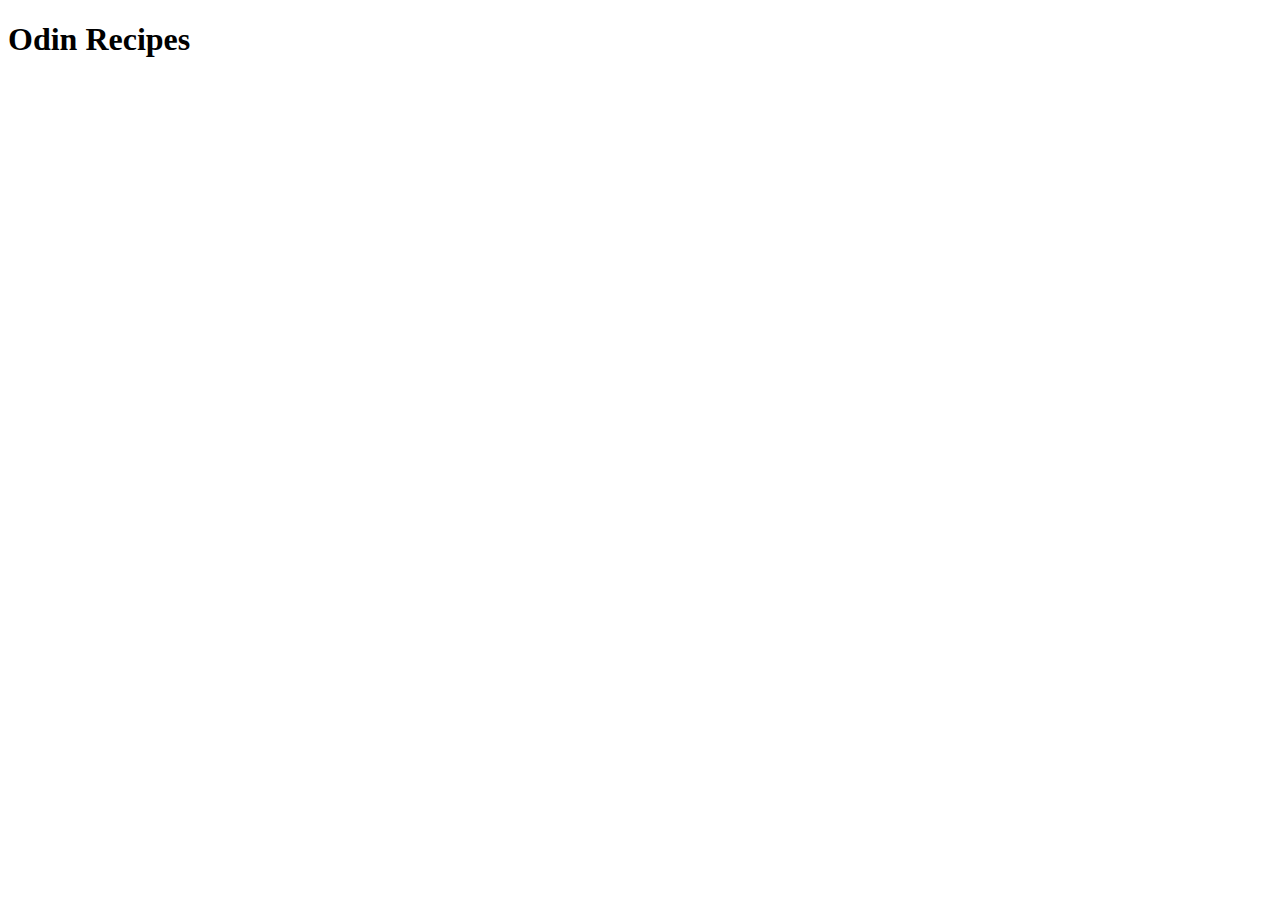
==== index.html @ 6c4349c8 "initial commit" ====
<!DOCTYPE html>
<html lang="en">
  <head>
    <meta charset="UTF-8" />
    <meta name="viewport" content="width=device-width, initial-scale=1.0" />
    <title>Odin Recipes</title>
  </head>
  <body>
    <main class="h-wrapper">
      <h1>Odin Recipes</h1>
    </main>
  </body>
</html>
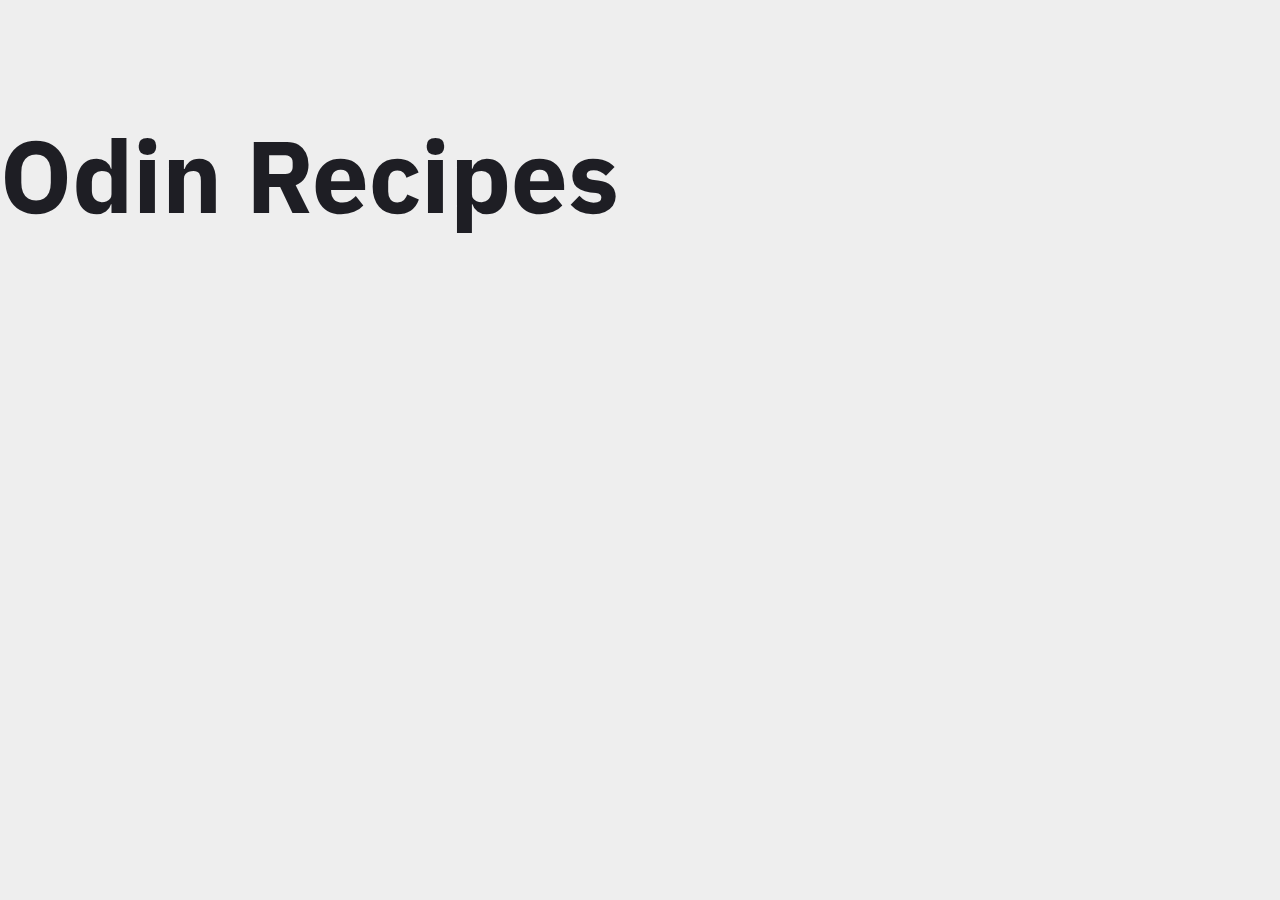
==== commit baf6cd99: "styling recipe pages" ====
--- a/index.html
+++ b/index.html
@@ -3,6 +3,7 @@
   <head>
     <meta charset="UTF-8" />
     <meta name="viewport" content="width=device-width, initial-scale=1.0" />
+    <link rel="stylesheet" href="./styles/style.css" />
     <title>Odin Recipes</title>
   </head>
   <body>
--- a/styles/style.css
+++ b/styles/style.css
@@ -0,0 +1,259 @@
+@import url("https://fonts.googleapis.com/css2?family=IBM+Plex+Sans:wght@400;500;700&family=Inter:wght@400;600&display=swap");
+
+:root {
+  --font-size-xs: 1.6rem;
+  --font-size-sm: 1.8rem;
+  --font-size-md: 3.5rem;
+  --font-size-lg: 5rem;
+  --font-size-xl: 10.1rem;
+
+  --font-default: "IBM Plex Sans", "Inter", sans-serif;
+  --font-inter: "Inter", sans-serif;
+
+  --black: #1e1e24;
+  --white: #eeeeee;
+  --green: #21a179;
+  --red: #ff6347;
+}
+
+* {
+  margin: 0;
+  padding: 0;
+  box-sizing: border-box;
+}
+
+html {
+  font-size: 62.5%;
+}
+
+body {
+  font-family: var(--font-default);
+  font-size: 1.8rem;
+  line-height: 1.5;
+  color: var(--black);
+  background-color: var(--white);
+}
+
+p {
+  font-family: var(--font-inter);
+}
+
+h1 {
+  font-size: var(--font-size-xl);
+}
+
+h2 {
+  font-size: var(--font-size-lg);
+}
+
+ul,
+ol {
+  list-style: none;
+}
+
+.text-bold {
+  font-weight: 700;
+}
+
+.h-wrapper {
+  margin: 10rem 0;
+}
+
+.go-home {
+  margin: 0 auto 15rem;
+  max-width: 150rem;
+}
+
+.go-home a {
+  display: flex;
+  align-items: center;
+  font-family: var(--font-inter);
+  font-size: var(--font-size-md);
+  font-weight: 700;
+  text-decoration: none;
+  color: var(--black);
+}
+
+.go-home a {
+  width: fit-content;
+}
+
+.go-home a svg {
+  width: 5rem;
+  color: var(--black);
+}
+
+.heading,
+.lables-container {
+  display: flex;
+}
+
+.heading {
+  justify-content: space-between;
+  margin: 0 auto;
+  padding: 0 2.4rem 10rem;
+  max-width: 130rem;
+  border-bottom: 3px dashed var(--green);
+}
+
+.text-container > *:not(:last-child) {
+  padding-bottom: 2.5rem;
+}
+
+.text-container {
+  margin-right: 5rem;
+}
+
+.text-container p,
+.lables-container {
+  margin-right: 10rem;
+}
+
+.lables-container li {
+  margin-right: 2rem;
+  padding: 0.5rem 1rem;
+  font-size: var(--font-size-sm);
+  color: var(--white);
+  background-color: var(--red);
+  border-radius: 20rem;
+}
+
+.img-container {
+  position: relative;
+  max-width: 50rem;
+  height: fit-content;
+}
+
+.img-container::before {
+  content: "";
+  position: absolute;
+  top: -2rem;
+  left: 2rem;
+  background-color: var(--green);
+  width: 100%;
+  height: 100%;
+  border-radius: 100%;
+  z-index: -1;
+}
+
+.img-container picture img {
+  width: 100%;
+  vertical-align: middle;
+  border-radius: 100%;
+}
+
+@media only screen and (max-width: 1215px) {
+  h1 {
+    font-size: var(--font-size-lg);
+  }
+
+  h2 {
+    font-size: var(--font-size-md);
+  }
+
+  .go-home {
+    margin-bottom: 5rem;
+    padding: 0 2.4rem;
+  }
+
+  .go-home a {
+    font-size: var(--font-size-sm);
+  }
+
+  .go-home a svg {
+    width: 3rem;
+  }
+
+  .lables-container li {
+    font-size: var(--font-size-xs);
+  }
+}
+
+@media only screen and (max-width: 995px) {
+  .h-wrapper {
+    margin: 5rem 0;
+  }
+
+  .heading {
+    flex-direction: column-reverse;
+    justify-content: center;
+    align-items: center;
+    padding-bottom: 5rem;
+  }
+
+  .text-container {
+    margin: 0;
+  }
+
+  .text-container p,
+  .lables-container {
+    margin: 0;
+  }
+
+  .lables-container {
+    flex-wrap: wrap;
+  }
+
+  .lables-container li {
+    margin-bottom: 1rem;
+  }
+}
+
+.ingredients,
+.instruction {
+  margin: 0 auto;
+  padding: 2.4rem;
+  max-width: 111rem;
+}
+
+.ingredients .ingredients-list,
+.instruction .instruction-list {
+  margin: 3rem 6rem 0;
+}
+
+.ingredients .ingredients-list li {
+  padding-bottom: 2rem;
+  font-size: var(--font-size-md);
+  list-style-type: disc;
+}
+
+.instruction .instruction-list li {
+  position: relative;
+  padding-bottom: 2.5rem;
+  font-size: var(--font-size-md);
+}
+
+.numbering {
+  --dimension: 4rem;
+
+  position: absolute;
+  top: 0.5rem;
+  left: -5rem;
+  display: flex;
+  align-items: center;
+  justify-content: center;
+  width: var(--dimension);
+  height: var(--dimension);
+  font-size: var(--font-size-sm);
+  font-weight: bold;
+  color: var(--white);
+  background-color: var(--red);
+  border-radius: 20rem;
+}
+
+@media only screen and (max-width: 995px) {
+  .ingredients .ingredients-list li,
+  .instruction .instruction-list li {
+    padding-bottom: 3rem;
+    font-size: var(--font-size-sm);
+  }
+
+  .ingredients .ingredients-list,
+  .instruction .instruction-list {
+    margin: 2rem 4rem 0;
+  }
+
+  .numbering {
+    top: -0.5rem;
+  }
+}
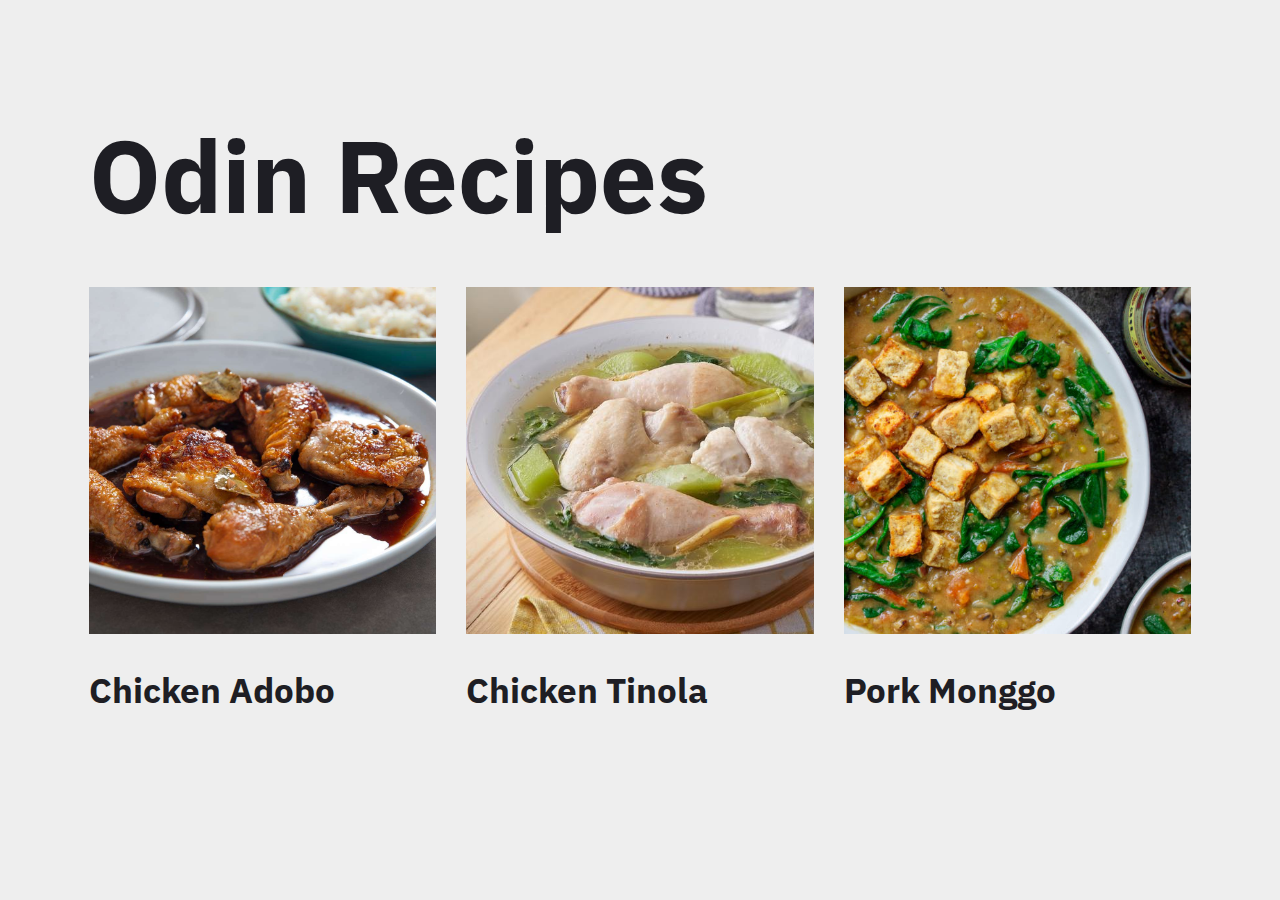
==== commit d5566e08: "styling the homepage" ====
--- a/index.html
+++ b/index.html
@@ -8,7 +8,27 @@
   </head>
   <body>
     <main class="h-wrapper">
-      <h1>Odin Recipes</h1>
+      <h1 class="hero-title">Odin Recipes</h1>
+      <ul class="recipe-list">
+        <li>
+          <a href="./recipes/adobo.html">
+            <img src="./assets/adobo.jpg" alt="adobo" />
+            <h2>Chicken Adobo</h2>
+          </a>
+        </li>
+        <li>
+          <a href="./recipes/tinola.html">
+            <img src="./assets/tinola.jpg" alt="tinola" />
+            <h2>Chicken Tinola</h2>
+          </a>
+        </li>
+        <li>
+          <a href="./recipes/adobo.html">
+            <img src="./assets/monggo.jpg" alt="monggo" />
+            <h2>Pork Monggo</h2>
+          </a>
+        </li>
+      </ul>
     </main>
   </body>
 </html>
--- a/styles/style.css
+++ b/styles/style.css
@@ -49,6 +49,11 @@
 ul,
 ol {
   list-style: none;
+}
+
+a {
+  color: inherit;
+  text-decoration: none;
 }
 
 .text-bold {
@@ -257,3 +262,52 @@
     top: -0.5rem;
   }
 }
+
+.hero-title,
+.recipe-list {
+  margin: 0 auto;
+  padding: 0 2.4rem;
+  max-width: 115rem;
+}
+
+.hero-title {
+  margin-bottom: 3.5rem;
+}
+
+.recipe-list {
+  display: grid;
+  grid-template-columns: repeat(3, 1fr);
+  gap: 3rem;
+}
+
+.recipe-list li a {
+  display: flex;
+  flex-direction: column;
+  justify-content: space-between;
+  width: 100%;
+  height: 100%;
+}
+
+.recipe-list li h2 {
+  font-size: var(--font-size-md);
+}
+
+.recipe-list li img {
+  margin-bottom: 3rem;
+  width: 100%;
+  height: 100%;
+  object-fit: cover;
+  object-position: center;
+}
+
+@media only screen and (max-width: 895px) {
+  .recipe-list {
+    grid-template-columns: repeat(2, 1fr);
+  }
+}
+
+@media only screen and (max-width: 479px) {
+  .recipe-list {
+    grid-template-columns: 1fr;
+  }
+}
